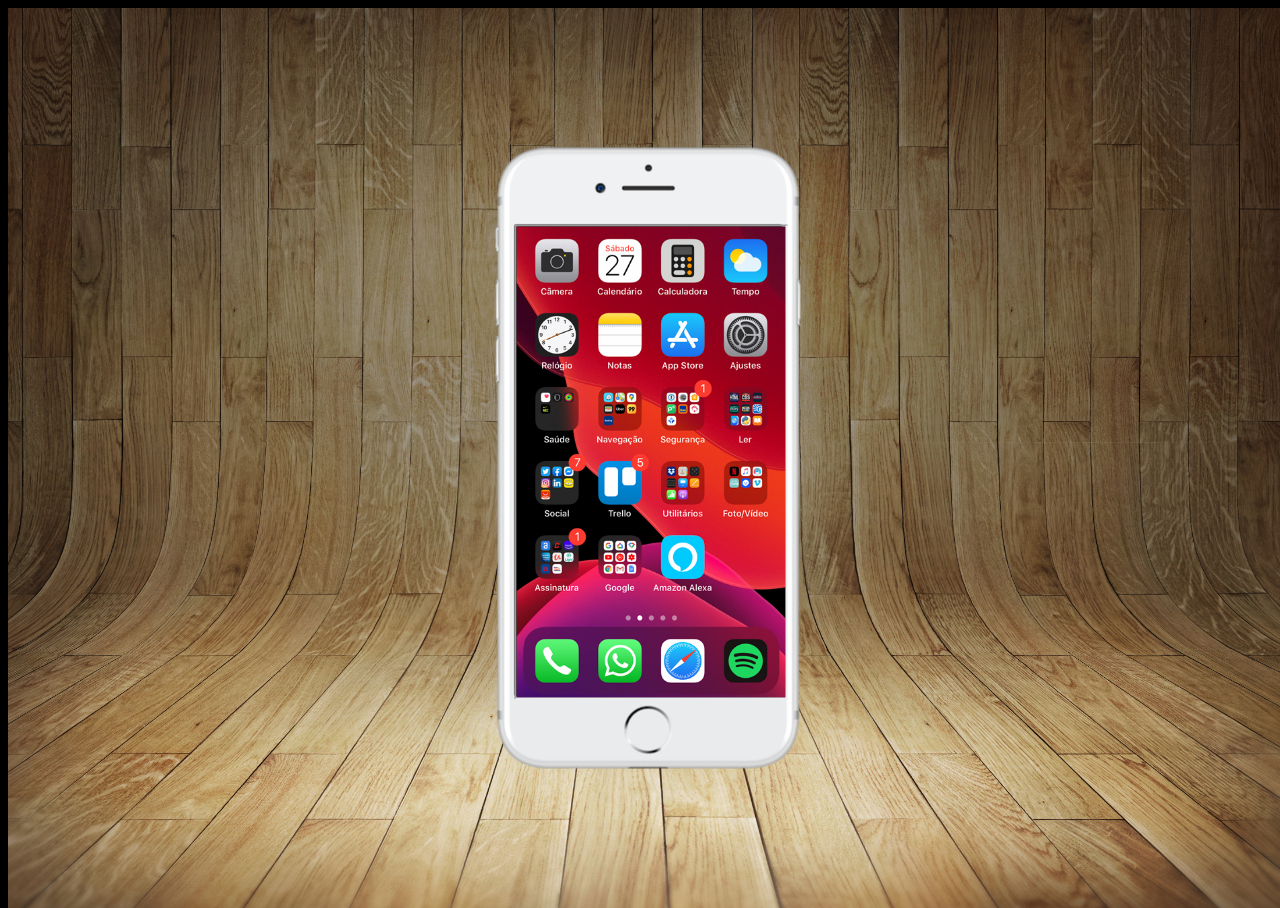
==== index.html @ 78cbf0cf "Crie a tela Home" ====
<!DOCTYPE html>
<html lang="en">
<head>
    <meta charset="UTF-8">
    <meta name="viewport" content="width=device-width, initial-scale=1.0">
    <link rel="stylesheet" href="estiloscss/style.css">
    <title>Projecto Redes Sociais</title>
</head>
<body>
    <main>
        <section id="telefone">
            <iframe src="home.html" name="tela" id="tela"></iframe>
        </section>
        <section id="redes-sociais">

        </section>
    </main>
</body>
</html>
---- estiloscss/style.css ----
@charset "UTF-8"

*{
    margin: 0px;
    padding: opx;
    font-family: Arial, Helvetica, sans-serif;
}
html, body{
    height: 100vh;
    width: 100vw;
    background-color: black;
    background-attachment: fixed;
}
body{
    background: url('../imagens/fundo-madeira.jpg') no-repeat top center;
    background-size: cover;
    background-attachment: fixed;

}

main{
    position: relative;
    height: 100vh;
}

section#telefone{
    position: absolute;
    top: 50%;
    left: 50%;
    transform: translate(-50%, -50%);

    height: 627px;
    width: 311px;
    background: url('../imagens/frame-iphone.png') no-repeat;
}

iframe#tela{
    position: relative;
    top: 80px;
    left: 22px;
    width: 269px;
    height: 471px;
}
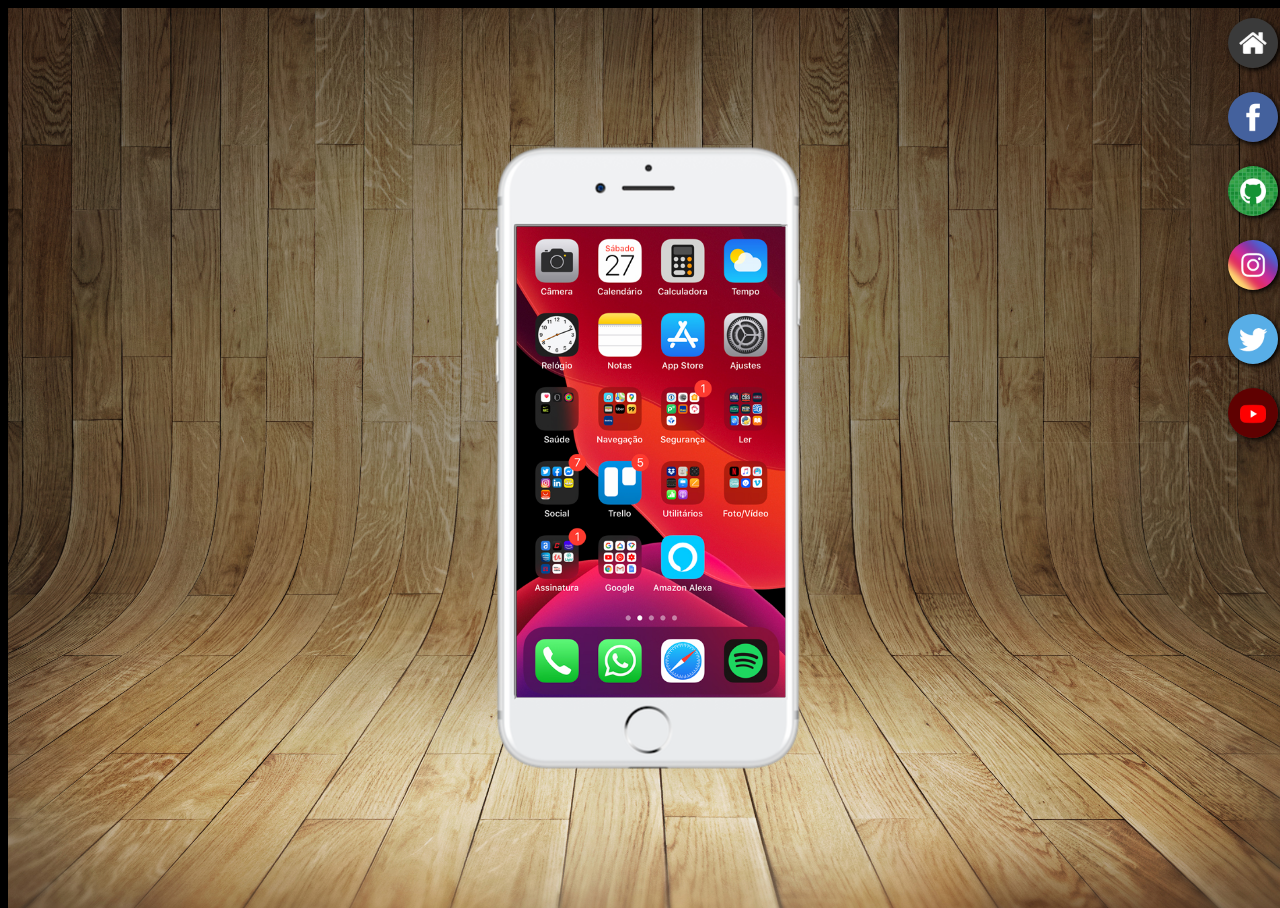
==== commit f79a6396: "actualizei" ====
--- a/index.html
+++ b/index.html
@@ -12,7 +12,12 @@
             <iframe src="home.html" name="tela" id="tela"></iframe>
         </section>
         <section id="redes-sociais">
-
+            <a href="" target="tela"><img src="imagens/logo-home--.jpg" alt="home"></a> <br>
+            <a href="" target="tela"><img src="imagens/logo-facebook--.jpg" alt="facebook"></a> <br>
+            <a href="" target="tela"><img src="imagens/logo-github--.jpg" alt="github"></a> <br>
+            <a href="" target="tela"><img src="imagens/logo-instagram--.jpg" alt="Instagram"></a> <br>
+            <a href="" target="tela"><img src="imagens/logo-twitter--.jpg" alt="twirrer"></a> <br>
+            <a href="" target="tela"><img src="imagens/logo-youtube--.jpg" alt="Youtube"></a> <br>
         </section>
     </main>
 </body>
--- a/estiloscss/style.css
+++ b/estiloscss/style.css
@@ -40,4 +40,22 @@
     left: 22px;
     width: 269px;
     height: 471px;
+}
+section#redes-sociais{
+    text-align: right;
+}
+
+section#redes-sociais img {
+    width: 50px;
+    margin: 10px;
+    border-radius: 50%;
+    box-shadow: 2px 2px 5px black;
+    box-sizing: border-box;
+}
+
+section#redes-sociais img:hover{
+    border: 2px solid white;
+    transform: translate(-3px, -3px);
+    transition: trasform .3s, border .5s;
+    box-shadow: 5px 5px 10px rgb(160, 153, 57);
 }
